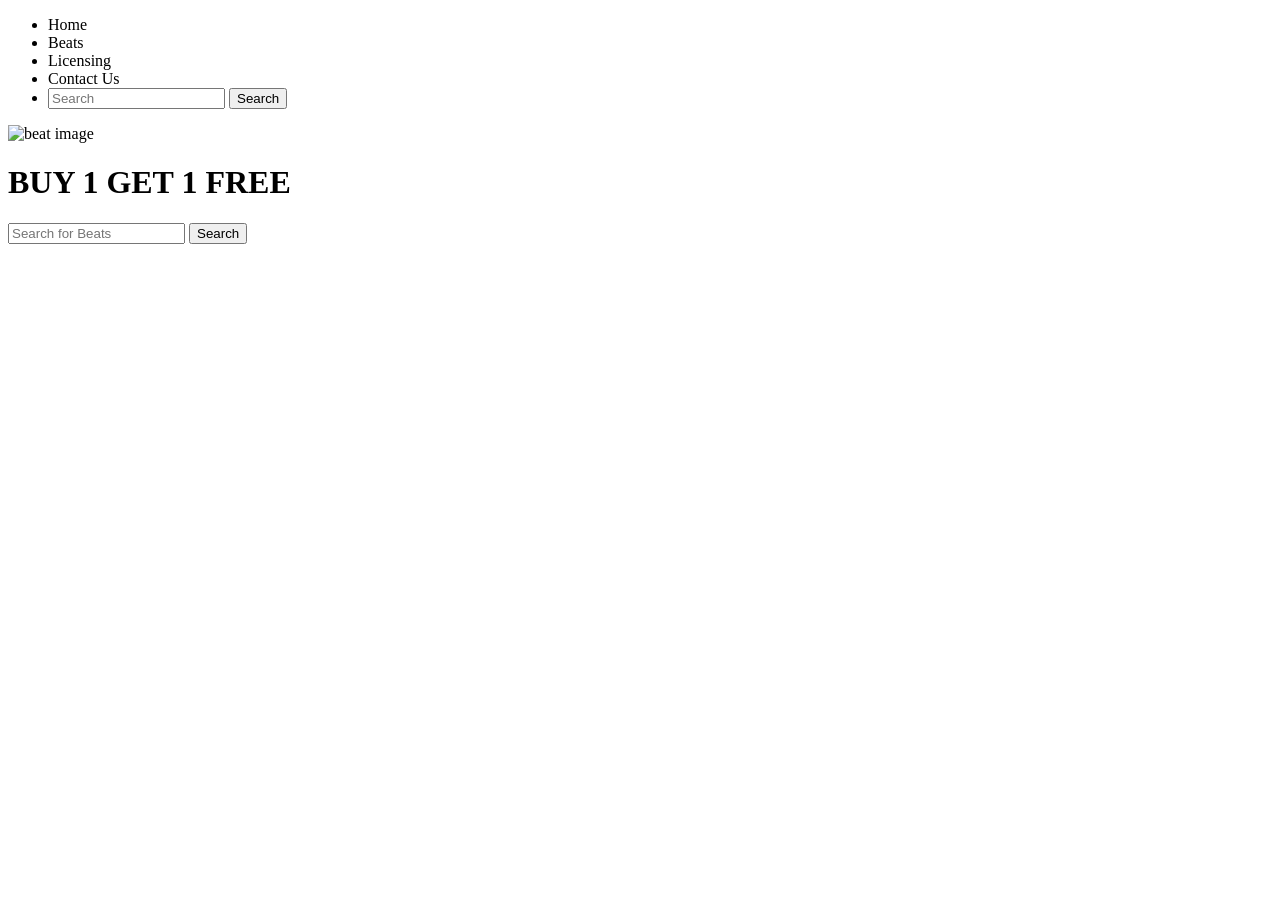
==== index.html @ 8c9325e4 "Rename html assignment/index.html to index.html" ====
<!DOCTYPE html>
<html>
   <head>
      <title> Home Page</title>
      <link href="https://cdn.jsdelivr.net/npm/bootstrap@5.3.8/dist/css/bootstrap.min.css">
      <link rel="stylesheet" href="style.css">
      
   </head>
   <body>
   <div class="header">
    <div class="nav">
   <ul>
      <li> Home </li>
      <li> Beats </li>
      <li> Licensing </li>
      <li> Contact Us </li>
      <div class="form">
      <li><nav class="navbar bg-body-tertiary">
  <div class="container-fluid">
    <form class="d-flex" role="search">
      <input class="form-control me-2" type="search" placeholder="Search" aria-label="Search"/>
      <button class="btn btn-outline-success" type="submit">Search</button>
    </form>
  </div>
</nav> </li>
      </div>
   </ul>
    </div>
     <div class="image">
        <img src="images/image3.jpg" class="img-fluid" alt="beat image" style="height: 363px; width: 1293px;">
    </div>
   </div>
   <div class="heading">
   <h1> BUY 1 GET 1 FREE</h1>
     <nav class="navbar bg-body-tertiary">
  <div class="container-fluid">
    <form class="d-flex" role="search">
      <input class="form-control me-2" type="search" placeholder="Search for Beats" aria-label="Search"/>
      <button class="btn btn-outline-success" type="submit">Search</button>
    </form>
  </div>
</nav>
   </div>
   </body>
</html>
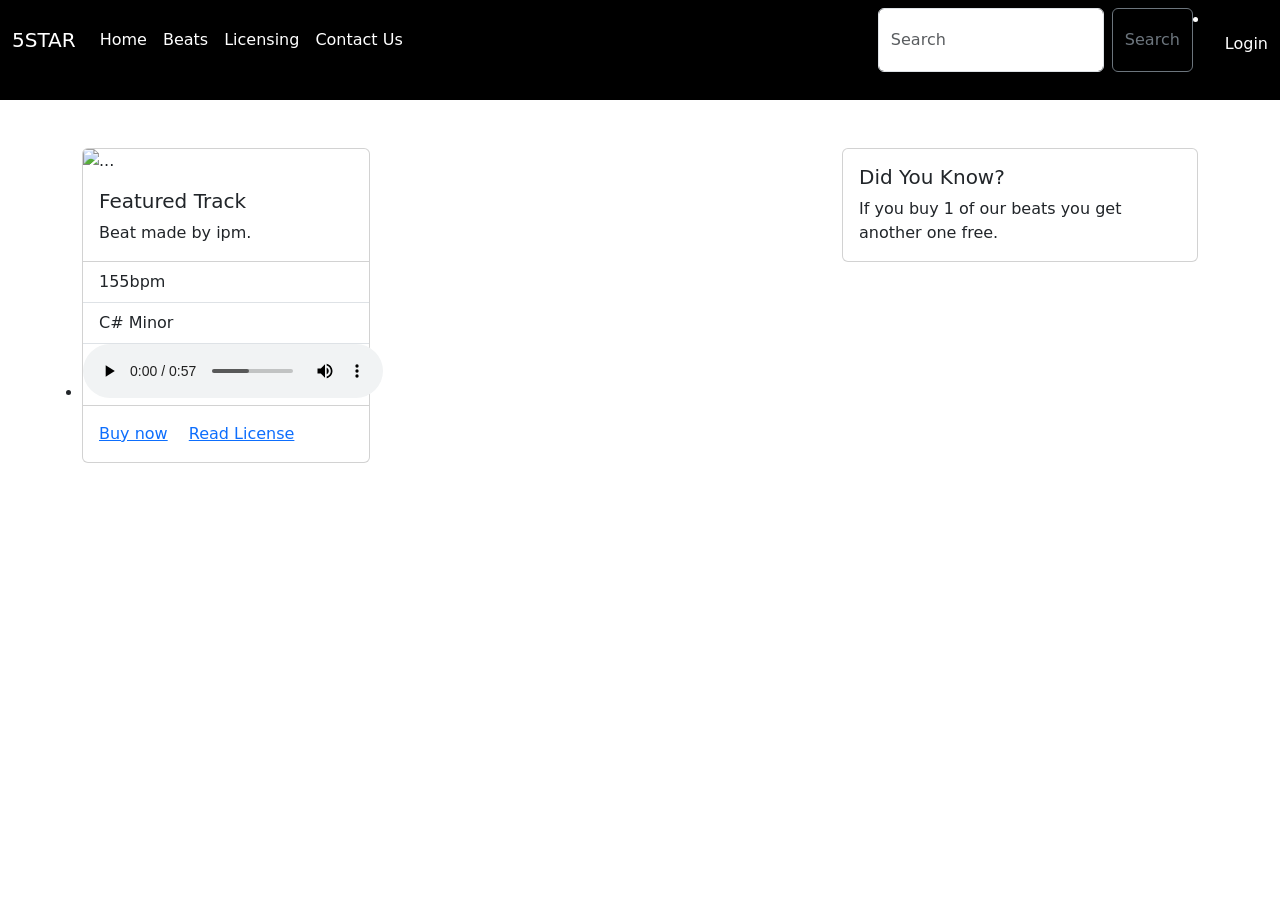
==== commit 7ff30b26: "Add files via upload" ====
--- a/index.html
+++ b/index.html
@@ -1,45 +1,98 @@
 <!DOCTYPE html>
 <html>
    <head>
+      <meta charset="UTF-8"> 
+      <meta name="viewport" content="width=device-width, initial-scale=1.0">
       <title> Home Page</title>
-      <link href="https://cdn.jsdelivr.net/npm/bootstrap@5.3.8/dist/css/bootstrap.min.css">
+      <link href="https://cdn.jsdelivr.net/npm/bootstrap@5.3.0/dist/css/bootstrap.min.css" rel="stylesheet"> 
       <link rel="stylesheet" href="style.css">
-      
+    
    </head>
-   <body>
-   <div class="header">
-    <div class="nav">
-   <ul>
-      <li> Home </li>
-      <li> Beats </li>
-      <li> Licensing </li>
-      <li> Contact Us </li>
-      <div class="form">
-      <li><nav class="navbar bg-body-tertiary">
+       <body>
+        
+    <div class="header"> 
+
+   <nav class="navbar navbar-expand-lg navbar-dark bg-black">
   <div class="container-fluid">
-    <form class="d-flex" role="search">
-      <input class="form-control me-2" type="search" placeholder="Search" aria-label="Search"/>
-      <button class="btn btn-outline-success" type="submit">Search</button>
-    </form>
-  </div>
-</nav> </li>
-      </div>
-   </ul>
+    <a class="navbar-brand" href="index.html">5STAR</a>
+    <button class="navbar-toggler" type="button" data-bs-toggle="collapse" data-bs-target="#navbarSupportedContent" aria-controls="navbarSupportedContent" aria-expanded="false" aria-label="Toggle navigation">
+      <span class="navbar-toggler-icon"></span>
+    </button>
+    <div class="collapse navbar-collapse" id="navbarSupportedContent">
+      <ul class="navbar-nav me-auto mb-2 mb-lg-0">
+        <li class="nav-item">
+          <a class="nav-link active" aria-current="page" href="index.html">Home</a>
+        </li>
+        <li class="nav-item">
+          <a class="nav-link active" aria-current="page" href="beats.html">Beats</a>
+        </li>
+        <li class="nav-item">
+          <a class="nav-link active" aria-current="page" href="licensing.html">Licensing</a>
+        </li>
+        <li class="nav-item">
+          <a class="nav-link active" aria-current="page" href="contactus.html">Contact Us</a>
+        </li>    
+          </ul>
+        </li>
+      </ul>
+      <form class="d-flex">
+        <input class="form-control me-2" type="search" placeholder="Search" aria-label="Search">
+        <button class="btn btn-outline-secondary" type="submit">Search</button>
+                <li class="nav-login">
+        <ul>  <a class="nav-link active" aria-current="page" href="login.html">Login</a>
+        </ul>
+        </li>  
+      </form>
     </div>
-     <div class="image">
-        <img src="images/image3.jpg" class="img-fluid" alt="beat image" style="height: 363px; width: 1293px;">
-    </div>
-   </div>
-   <div class="heading">
-   <h1> BUY 1 GET 1 FREE</h1>
-     <nav class="navbar bg-body-tertiary">
-  <div class="container-fluid">
-    <form class="d-flex" role="search">
-      <input class="form-control me-2" type="search" placeholder="Search for Beats" aria-label="Search"/>
-      <button class="btn btn-outline-success" type="submit">Search</button>
-    </form>
   </div>
 </nav>
-   </div>
-   </body>
-</html>
+</div>
+</header> 
+    <main class="container my-5"> 
+
+    <div class="row"> 
+
+        <div class="col-md-8"> 
+
+<div class="card" style="width: 18rem;">
+  <img src="images/image1.jpg" class="card-img-top" alt="...">
+  <div class="card-body">
+    <h5 class="card-title">Featured Track</h5>
+    <p class="card-text">Beat made by ipm.</p>
+  </div>
+  <ul class="list-group list-group-flush">
+    <li class="list-group-item">155bpm</li>
+    <li class="list-group-item">C# Minor</li>
+    <li> <audio src="bb8.mp3" controls> </audio> </li>
+  </ul>
+  <div class="card-body">
+    <a href="https://www.beatstars.com/beat/brotherkupa-x-jaykatana-type-beat-swagged-out-21856170" class="card-link">Buy now</a>
+    <a href="licensing.html" class="card-link">Read License</a>
+  </div>
+</div>
+
+        </div> 
+
+        <div class="col-md-4"> 
+
+            <div class="card"> 
+
+                <div class="card-body"> 
+
+                    <h5 class="card-title">Did You Know?</h5> 
+
+                    <p class="card-text">If you buy 1 of our beats you get another one free.</p> 
+
+                </div> 
+
+            </div> 
+
+        </div> 
+
+    
+
+</main> 
+    <script src="https://cdn.jsdelivr.net/npm/@popperjs/core@2.11.6/dist/umd/popper.min.js"></script> 
+    <script src="https://cdn.jsdelivr.net/npm/bootstrap@5.3.0/dist/js/bootstrap.min.js"></script> 
+    </body>
+</html>
--- a/style.css
+++ b/style.css
@@ -0,0 +1,31 @@
+
+.nav {
+    background-color: black; 
+    overflow: hidden;
+    }
+.nav ul {
+         list-style-type : none;
+        }
+
+.nav ul li {
+            float : left;
+            padding : 40px;
+            font-size : 35px;
+            font-weight : bold;
+            color: white;
+            
+           }
+.header {
+         height: 100px;
+         background-color: black;
+         margin-bottom: 2%;
+         color: white;
+        }
+.heading {
+          text-align: center;
+          color: black;
+          font-size: 30px;
+          font-family: Arial, Helvetica, sans-serif;
+          font-weight: bold;
+          }      
+           
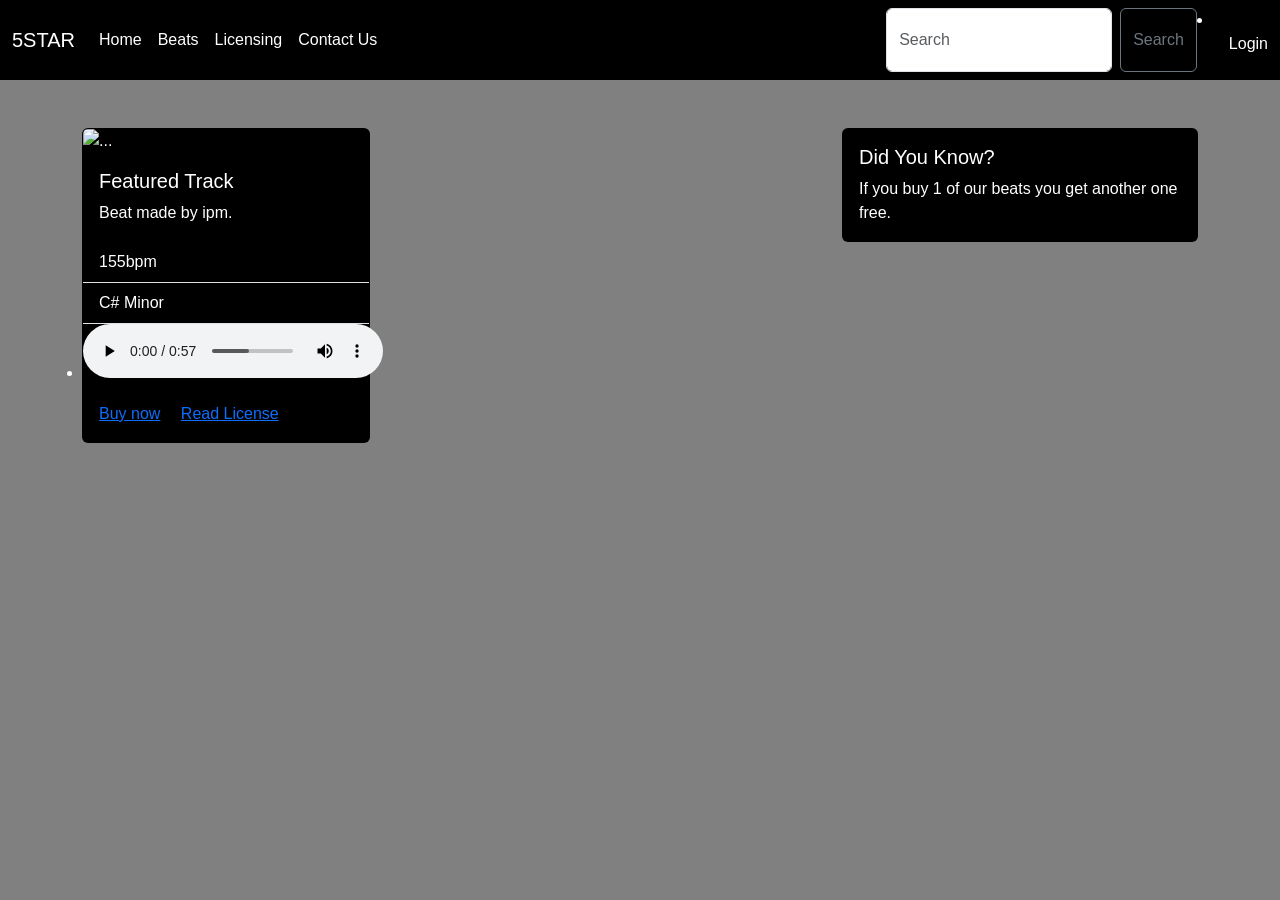
==== commit 91f4260a: "Add files via upload" ====
--- a/index.html
+++ b/index.html
@@ -10,89 +10,90 @@
    </head>
        <body>
         
-    <div class="header"> 
+         <div class="header"> 
 
-   <nav class="navbar navbar-expand-lg navbar-dark bg-black">
-  <div class="container-fluid">
-    <a class="navbar-brand" href="index.html">5STAR</a>
-    <button class="navbar-toggler" type="button" data-bs-toggle="collapse" data-bs-target="#navbarSupportedContent" aria-controls="navbarSupportedContent" aria-expanded="false" aria-label="Toggle navigation">
-      <span class="navbar-toggler-icon"></span>
-    </button>
-    <div class="collapse navbar-collapse" id="navbarSupportedContent">
-      <ul class="navbar-nav me-auto mb-2 mb-lg-0">
-        <li class="nav-item">
-          <a class="nav-link active" aria-current="page" href="index.html">Home</a>
-        </li>
-        <li class="nav-item">
-          <a class="nav-link active" aria-current="page" href="beats.html">Beats</a>
-        </li>
-        <li class="nav-item">
-          <a class="nav-link active" aria-current="page" href="licensing.html">Licensing</a>
-        </li>
-        <li class="nav-item">
-          <a class="nav-link active" aria-current="page" href="contactus.html">Contact Us</a>
-        </li>    
-          </ul>
-        </li>
-      </ul>
-      <form class="d-flex">
-        <input class="form-control me-2" type="search" placeholder="Search" aria-label="Search">
-        <button class="btn btn-outline-secondary" type="submit">Search</button>
-                <li class="nav-login">
-        <ul>  <a class="nav-link active" aria-current="page" href="login.html">Login</a>
-        </ul>
-        </li>  
-      </form>
-    </div>
-  </div>
-</nav>
-</div>
-</header> 
-    <main class="container my-5"> 
+            <nav class="navbar navbar-expand-lg navbar-dark bg-black">
+              <div class="container-fluid">
+                <a class="navbar-brand" href="index.html">5STAR</a>
+                <button class="navbar-toggler" type="button" data-bs-toggle="collapse" data-bs-target="#navbarSupportedContent" aria-controls="navbarSupportedContent" aria-expanded="false" aria-label="Toggle navigation">
+                <span class="navbar-toggler-icon"></span>
+                </button>
+                  <div class="collapse navbar-collapse" id="navbarSupportedContent">
+                    <ul class="navbar-nav me-auto mb-2 mb-lg-0">
+                      <li class="nav-item">
+                        <a class="nav-link active" aria-current="page" href="index.html">Home</a>
+                      </li>
+                      <li class="nav-item">
+                        <a class="nav-link active" aria-current="page" href="beats.html">Beats</a>
+                      </li>
+                      <li class="nav-item">
+                        <a class="nav-link active" aria-current="page" href="licensing.html">Licensing</a>
+                      </li>
+                      <li class="nav-item">
+                        <a class="nav-link active" aria-current="page" href="contactus.html">Contact Us</a>
+                      </li>    
+                        </ul>
+                      </li>
+                    </ul>
+                    <form class="d-flex">
+                      <input class="form-control me-2" type="search" placeholder="Search" aria-label="Search">
+                      <button class="btn btn-outline-secondary" type="submit">Search</button>
+                              <li class="nav-login">
+                      <ul>  <a class="nav-link active" aria-current="page" href="login.html">Login</a>
+                      </ul>
+                      </li>  
+                    </form>
+                  </div>
+              </div>
+          </nav>
+       </div>
+      
+          <main class="container my-5"> 
 
-    <div class="row"> 
+            <div class="row"> 
 
-        <div class="col-md-8"> 
+                <div class="col-md-8"> 
 
-<div class="card" style="width: 18rem;">
-  <img src="images/image1.jpg" class="card-img-top" alt="...">
-  <div class="card-body">
-    <h5 class="card-title">Featured Track</h5>
-    <p class="card-text">Beat made by ipm.</p>
-  </div>
-  <ul class="list-group list-group-flush">
-    <li class="list-group-item">155bpm</li>
-    <li class="list-group-item">C# Minor</li>
-    <li> <audio src="bb8.mp3" controls> </audio> </li>
-  </ul>
-  <div class="card-body">
-    <a href="https://www.beatstars.com/beat/brotherkupa-x-jaykatana-type-beat-swagged-out-21856170" class="card-link">Buy now</a>
-    <a href="licensing.html" class="card-link">Read License</a>
-  </div>
-</div>
-
-        </div> 
-
-        <div class="col-md-4"> 
-
-            <div class="card"> 
-
-                <div class="card-body"> 
-
-                    <h5 class="card-title">Did You Know?</h5> 
-
-                    <p class="card-text">If you buy 1 of our beats you get another one free.</p> 
+                  <div class="card" style="width: 18rem;">
+                    <img src="images/image1.jpg" class="card-img-top" alt="...">
+                    <div class="card-body">
+                      <h5 class="card-title">Featured Track</h5>
+                      <p class="card-text">Beat made by ipm.</p>
+                    </div>
+                    <ul class="list-group list-group-flush">
+                      <li class="list-group-item">155bpm</li>
+                      <li class="list-group-item">C# Minor</li>
+                      <li> <audio src="bb8.mp3" controls> </audio> </li>
+                    </ul>
+                    <div class="card-body">
+                      <a href="https://www.beatstars.com/beat/brotherkupa-x-jaykatana-type-beat-swagged-out-21856170" class="card-link">Buy now</a>
+                      <a href="licensing.html" class="card-link">Read License</a>
+                    </div>
+                  </div>
 
                 </div> 
 
-            </div> 
+                <div class="col-md-4"> 
 
-        </div> 
+                    <div class="card"> 
 
-    
+                        <div class="card-body"> 
 
-</main> 
-    <script src="https://cdn.jsdelivr.net/npm/@popperjs/core@2.11.6/dist/umd/popper.min.js"></script> 
-    <script src="https://cdn.jsdelivr.net/npm/bootstrap@5.3.0/dist/js/bootstrap.min.js"></script> 
+                            <h5 class="card-title">Did You Know?</h5> 
+
+                            <p class="card-text">If you buy 1 of our beats you get another one free.</p> 
+
+                        </div> 
+
+                    </div> 
+
+                </div> 
+
+            
+
+      </main> 
+      <script src="https://cdn.jsdelivr.net/npm/@popperjs/core@2.11.6/dist/umd/popper.min.js"></script> 
+      <script src="https://cdn.jsdelivr.net/npm/bootstrap@5.3.0/dist/js/bootstrap.min.js"></script> 
+      <script src="script.js"></script> 
     </body>
 </html>
--- a/style.css
+++ b/style.css
@@ -2,6 +2,8 @@
 .nav {
     background-color: black; 
     overflow: hidden;
+    position: relative;
+    z-index: 1000;
     }
 .nav ul {
          list-style-type : none;
@@ -12,15 +14,13 @@
             padding : 40px;
             font-size : 35px;
             font-weight : bold;
-            color: white;
-            
+            color: white;           
            }
-.header {
-         height: 100px;
-         background-color: black;
-         margin-bottom: 2%;
-         color: white;
-        }
+
+.nav-login {
+                  color:white;
+                 }   
+
 .heading {
           text-align: center;
           color: black;
@@ -28,4 +28,18 @@
           font-family: Arial, Helvetica, sans-serif;
           font-weight: bold;
           }      
-           
+body { 
+
+    font-family: Arial, sans-serif;
+    background-color: gray;
+    color: black;
+    }
+.card {
+            background-color: black;
+            color: white;
+           }
+.list-group-item {
+                  background-color: black;
+                  color: white;
+                 }
+
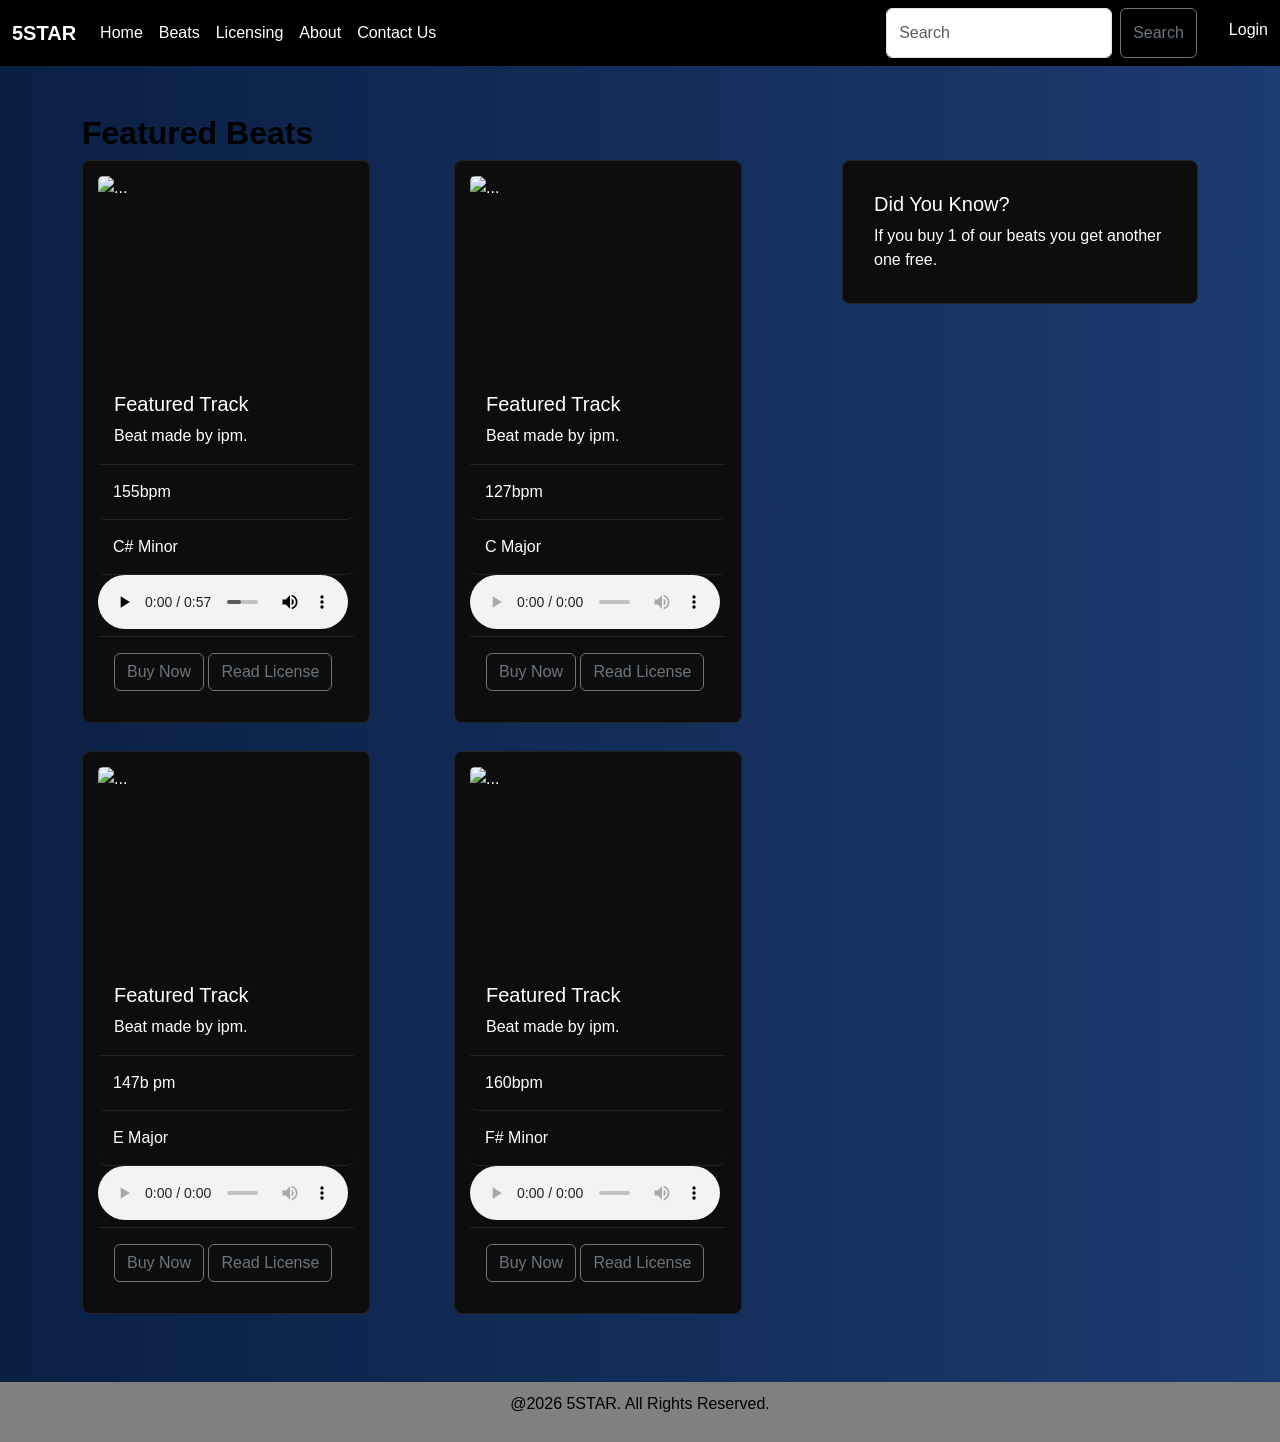
==== commit 2c0bbc61: "Add files via upload" ====
--- a/index.html
+++ b/index.html
@@ -30,6 +30,9 @@
                         <a class="nav-link active" aria-current="page" href="licensing.html">Licensing</a>
                       </li>
                       <li class="nav-item">
+                        <a class="nav-link active" aria-current="page" href="about.html">About</a>
+                      </li>
+                      <li class="nav-item">
                         <a class="nav-link active" aria-current="page" href="contactus.html">Contact Us</a>
                       </li>    
                         </ul>
@@ -49,31 +52,101 @@
        </div>
       
           <main class="container my-5"> 
+            <h2>Featured Beats</h2>
+            <div class="card-container">
+                <div class="row"> 
+                    <div class="col-md-8">
+                    <div class="row g-2">
 
-            <div class="row"> 
+                    <div class="col-md-6"> 
 
-                <div class="col-md-8"> 
+                      <div class="card" style="width: 18rem;">
+                        <img src="images/image3.jpg" class="card-img-top" alt="...">
+                        <div class="card-body">
+                          <h5 class="card-title">Featured Track</h5>
+                          <p class="card-text">Beat made by ipm.</p>
+                        </div>
+                        <ul class="list-group list-group-flush">
+                          <li class="list-group-item">155bpm</li>
+                          <li class="list-group-item">C# Minor</li>
+                          <li> <audio src="bb8.mp3" controls> </audio> </li>
+                        </ul>
+                        <div class="card-body">
+                        <a class="btn btn-outline-secondary" href="beats.html" role="button">Buy Now</a>
+                        <a class="btn btn-outline-secondary" href="licensing.html" role="button">Read License</a>
+                        </div>
+                      </div>
+                    </div> 
+                
+                
+                    
+                    <div class="col-md-6"> 
 
-                  <div class="card" style="width: 18rem;">
-                    <img src="images/image1.jpg" class="card-img-top" alt="...">
-                    <div class="card-body">
-                      <h5 class="card-title">Featured Track</h5>
-                      <p class="card-text">Beat made by ipm.</p>
-                    </div>
-                    <ul class="list-group list-group-flush">
-                      <li class="list-group-item">155bpm</li>
-                      <li class="list-group-item">C# Minor</li>
-                      <li> <audio src="bb8.mp3" controls> </audio> </li>
-                    </ul>
-                    <div class="card-body">
-                      <a href="https://www.beatstars.com/beat/brotherkupa-x-jaykatana-type-beat-swagged-out-21856170" class="card-link">Buy now</a>
-                      <a href="licensing.html" class="card-link">Read License</a>
-                    </div>
-                  </div>
+                      <div class="card" style="width: 18rem;">
+                        <img src="images/image1.jpg" class="card-img-top" alt="...">
+                        <div class="card-body">
+                          <h5 class="card-title">Featured Track</h5>
+                          <p class="card-text">Beat made by ipm.</p>
+                        </div>
+                        <ul class="list-group list-group-flush">
+                          <li class="list-group-item">127bpm</li>
+                          <li class="list-group-item">C Major</li>
+                          <li> <audio src="jaiva127bpm.mp3" controls> </audio> </li>
+                        </ul>
+                        <div class="card-body">
+                        <a class="btn btn-outline-secondary" href="beats.html" role="button">Buy Now</a>
+                        <a class="btn btn-outline-secondary" href="licensing.html" role="button">Read License</a>
+                        </div>
+                      </div>
+                      </div>  
+                    
 
-                </div> 
+                    
+                    <div class="col-md-6"> 
 
-                <div class="col-md-4"> 
+                      <div class="card" style="width: 18rem;">
+                        <img src="images/image2.jpg" class="card-img-top" alt="...">
+                        <div class="card-body">
+                          <h5 class="card-title">Featured Track</h5>
+                          <p class="card-text">Beat made by ipm.</p>
+                        </div>
+                        <ul class="list-group list-group-flush">
+                          <li class="list-group-item">147b  pm</li>
+                          <li class="list-group-item">E Major</li>
+                          <li> <audio src="jaiva127bpm.mp3" controls> </audio> </li>
+                        </ul>
+                        <div class="card-body">
+                        <a class="btn btn-outline-secondary" href="beats.html" role="button">Buy Now</a>
+                        <a class="btn btn-outline-secondary" href="licensing.html" role="button">Read License</a>
+                        </div>
+                      </div>
+                      </div>                     
+                    
+                  
+                    <div class="col-md-6"> 
+
+                      <div class="card" style="width: 18rem;">
+                        <img src="images/image4.jpg" class="card-img-top" alt="...">
+                        <div class="card-body">
+                          <h5 class="card-title">Featured Track</h5>
+                          <p class="card-text">Beat made by ipm.</p>
+                        </div>
+                        <ul class="list-group list-group-flush">
+                          <li class="list-group-item">160bpm</li>
+                          <li class="list-group-item">F# Minor</li>
+                          <li> <audio src="jaiva127bpm.mp3" controls> </audio> </li>
+                        </ul>
+                        <div class="card-body">
+                        <a class="btn btn-outline-secondary" href="beats.html" role="button">Buy Now</a>
+                        <a class="btn btn-outline-secondary" href="licensing.html" role="button">Read License</a>
+                        </div>
+                      </div>
+                      </div>   
+                      </div>
+                      </div>                  
+                                    
+
+                <div class="col-md-4 ms-auto">
 
                     <div class="card"> 
 
@@ -86,8 +159,10 @@
                         </div> 
 
                     </div> 
+                 </div>
+                </div> 
+      
 
-                </div> 
 
             
 
@@ -96,4 +171,7 @@
       <script src="https://cdn.jsdelivr.net/npm/bootstrap@5.3.0/dist/js/bootstrap.min.js"></script> 
       <script src="script.js"></script> 
     </body>
+          <div class="footer">
+        <p>@2026 5STAR. All Rights Reserved.</p>
+      </div>
 </html>
--- a/style.css
+++ b/style.css
@@ -1,45 +1,100 @@
-
-.nav {
-    background-color: black; 
-    overflow: hidden;
-    position: relative;
-    z-index: 1000;
-    }
-.nav ul {
-         list-style-type : none;
-        }
-
-.nav ul li {
-            float : left;
-            padding : 40px;
-            font-size : 35px;
-            font-weight : bold;
-            color: white;           
-           }
-
 .nav-login {
                   color:white;
+                  list-style: none;
+                  margin-top: 10px;
                  }   
+ul {
+    list-style: none;
+    }
+.navbar-brand {
+                font-weight: bold;               
+}
 
-.heading {
-          text-align: center;
-          color: black;
-          font-size: 30px;
-          font-family: Arial, Helvetica, sans-serif;
-          font-weight: bold;
-          }      
+
+.header :hover {
+                    color: aqua;
+}
+
+nav :hover {
+            color: aqua;
+
+}
+
+  
 body { 
 
     font-family: Arial, sans-serif;
-    background-color: gray;
     color: black;
+    background: linear-gradient(to right, #0a1f44, #1c3b70);
+    display: flex;
+    flex-direction: column;
+    min-height: 100vh; /* Set height to full viewport height */
+    margin: 0;
     }
-.card {
-            background-color: black;
+h2 {
+     font-weight: bold;
+    }
+
+main {
+      flex: 1; /* This pushes the footer down by filling all available space */
+}
+
+.card {       
             color: white;
+            background: #0d0d0d;
+            border: 1px solid #222;
+            border-radius: 8px;
+            padding: 15px;
+            width: 100%;
+            margin-bottom: 20px;
            }
+
+.card-img-top {
+                height: 200px;       /* force same height */
+                object-fit: cover;   /* crops card nicely instead of stretching */
+              }
+
+.card-body:hover {
+            transform: scale(1.03);
+            transition: 0.3s;
+}
 .list-group-item {
-                  background-color: black;
                   color: white;
+                  background: #0d0d0d;
+                  border: 1px solid #222;
+                  border-radius: 8px;
+                  padding: 15px;
                  }
+                
+.list-group-item:hover {
+                        transform: scale(1.03);
+                        transition: 0.3s;
+}
 
+audio {
+       width: 250px;
+      }
+
+.card-container{
+                display: flex;
+                gap: 20px; /* space between cards */
+                flex-wrap: wrap;
+                
+}
+
+.form-floating {
+                margin-bottom: 20px;
+                }
+
+
+.submit-button{
+               margin-top: 20px;
+              }
+
+.footer {
+         background-color: gray;
+         color: black;
+         text-align: center;
+         padding: 10px;
+        
+}
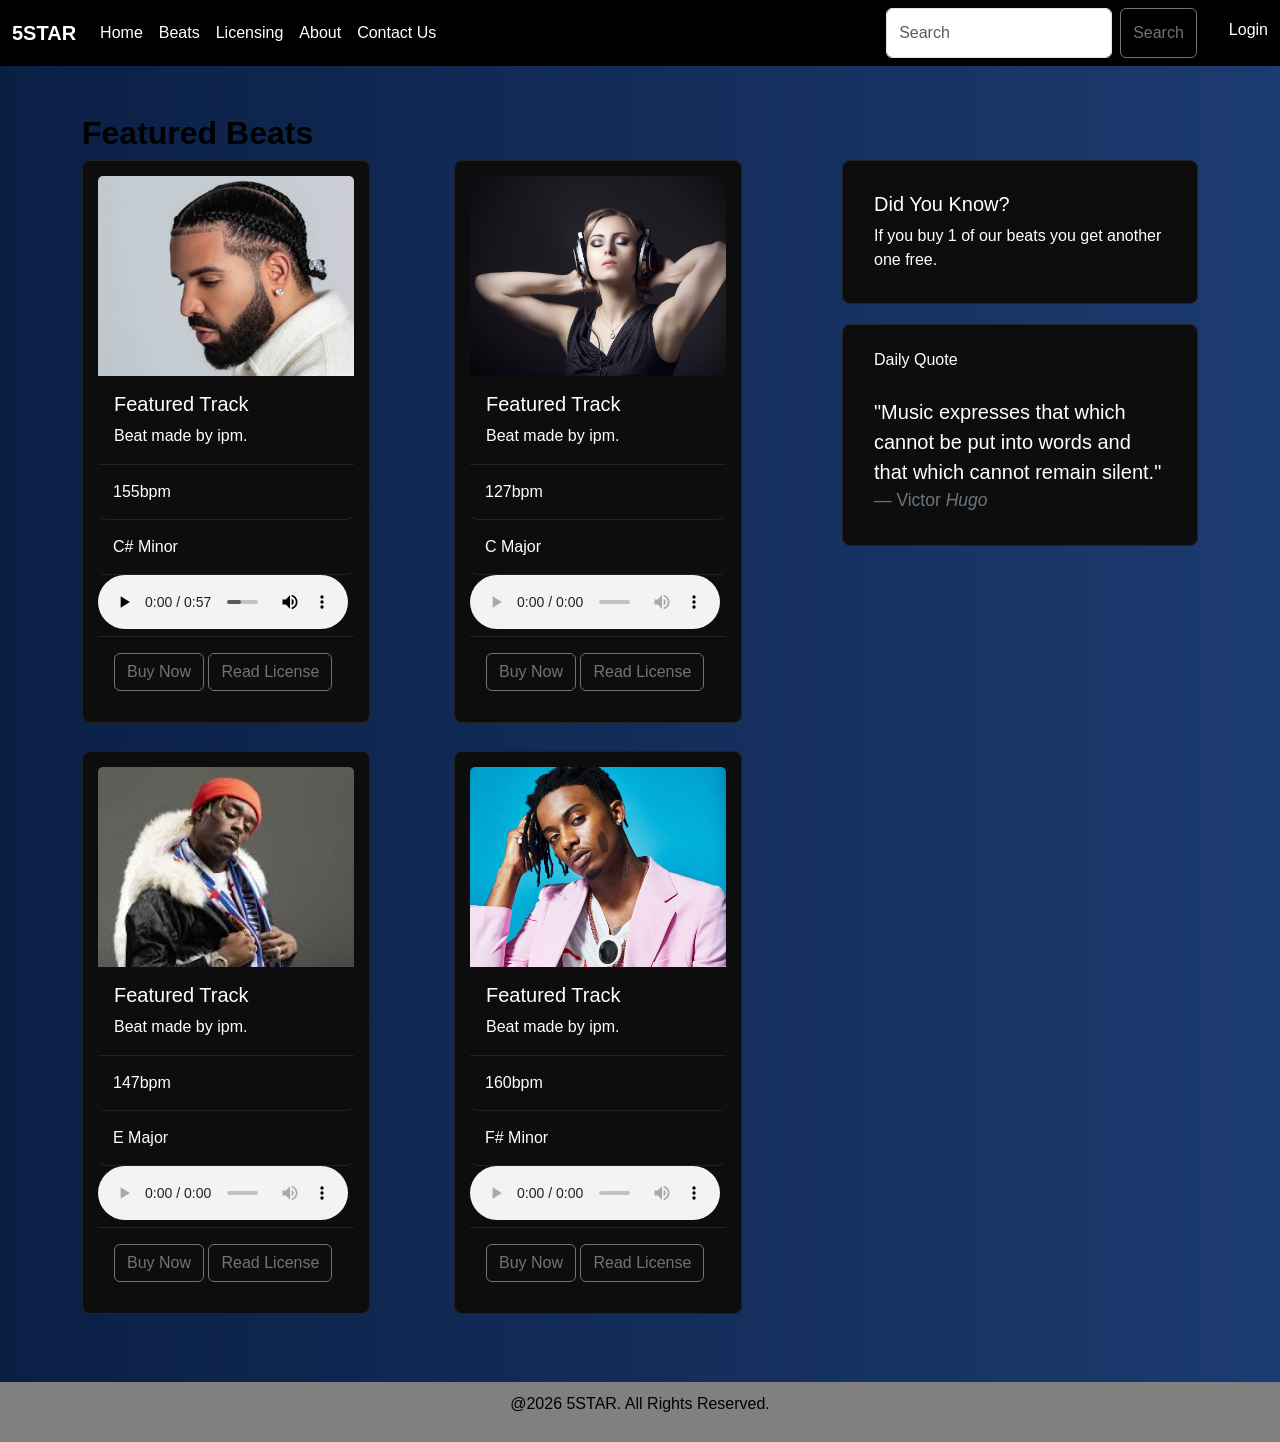
==== commit 05bcf65f: "Add files via upload" ====
--- a/index.html
+++ b/index.html
@@ -111,7 +111,7 @@
                           <p class="card-text">Beat made by ipm.</p>
                         </div>
                         <ul class="list-group list-group-flush">
-                          <li class="list-group-item">147b  pm</li>
+                          <li class="list-group-item">147bpm</li>
                           <li class="list-group-item">E Major</li>
                           <li> <audio src="jaiva127bpm.mp3" controls> </audio> </li>
                         </ul>
@@ -159,6 +159,17 @@
                         </div> 
 
                     </div> 
+                    <div class="card">
+                      <div class="card-header">
+                        Daily Quote
+                      </div>
+                      <div class="card-body">
+                        <blockquote class="blockquote mb-0">
+                          <p>"Music expresses that which cannot be put into words and that which cannot remain silent." </p>
+                          <footer class="blockquote-footer">Victor  <cite title="Source Title">Hugo</cite></footer>
+                        </blockquote>
+                      </div>
+                    </div>
                  </div>
                 </div> 
       
--- a/style.css
+++ b/style.css
@@ -12,7 +12,7 @@
 
 
 .header :hover {
-                    color: aqua;
+                    color: gray;
 }
 
 nav :hover {
@@ -97,4 +97,23 @@
          text-align: center;
          padding: 10px;
         
-}+        }
+
+.beats li {
+        list-style: none;
+}
+
+.beats h2 {
+
+            font-weight: bold;
+            color: black;
+            font-family:system-ui, -apple-system, BlinkMacSystemFont, 'Segoe UI', Roboto, Oxygen, Ubuntu, Cantarell, 'Open Sans', 'Helvetica Neue', sans-serif;
+        }
+.beats audio {
+                width: 300px;
+}
+
+.card-body h4 {
+                font-weight: bold;
+            }
+        
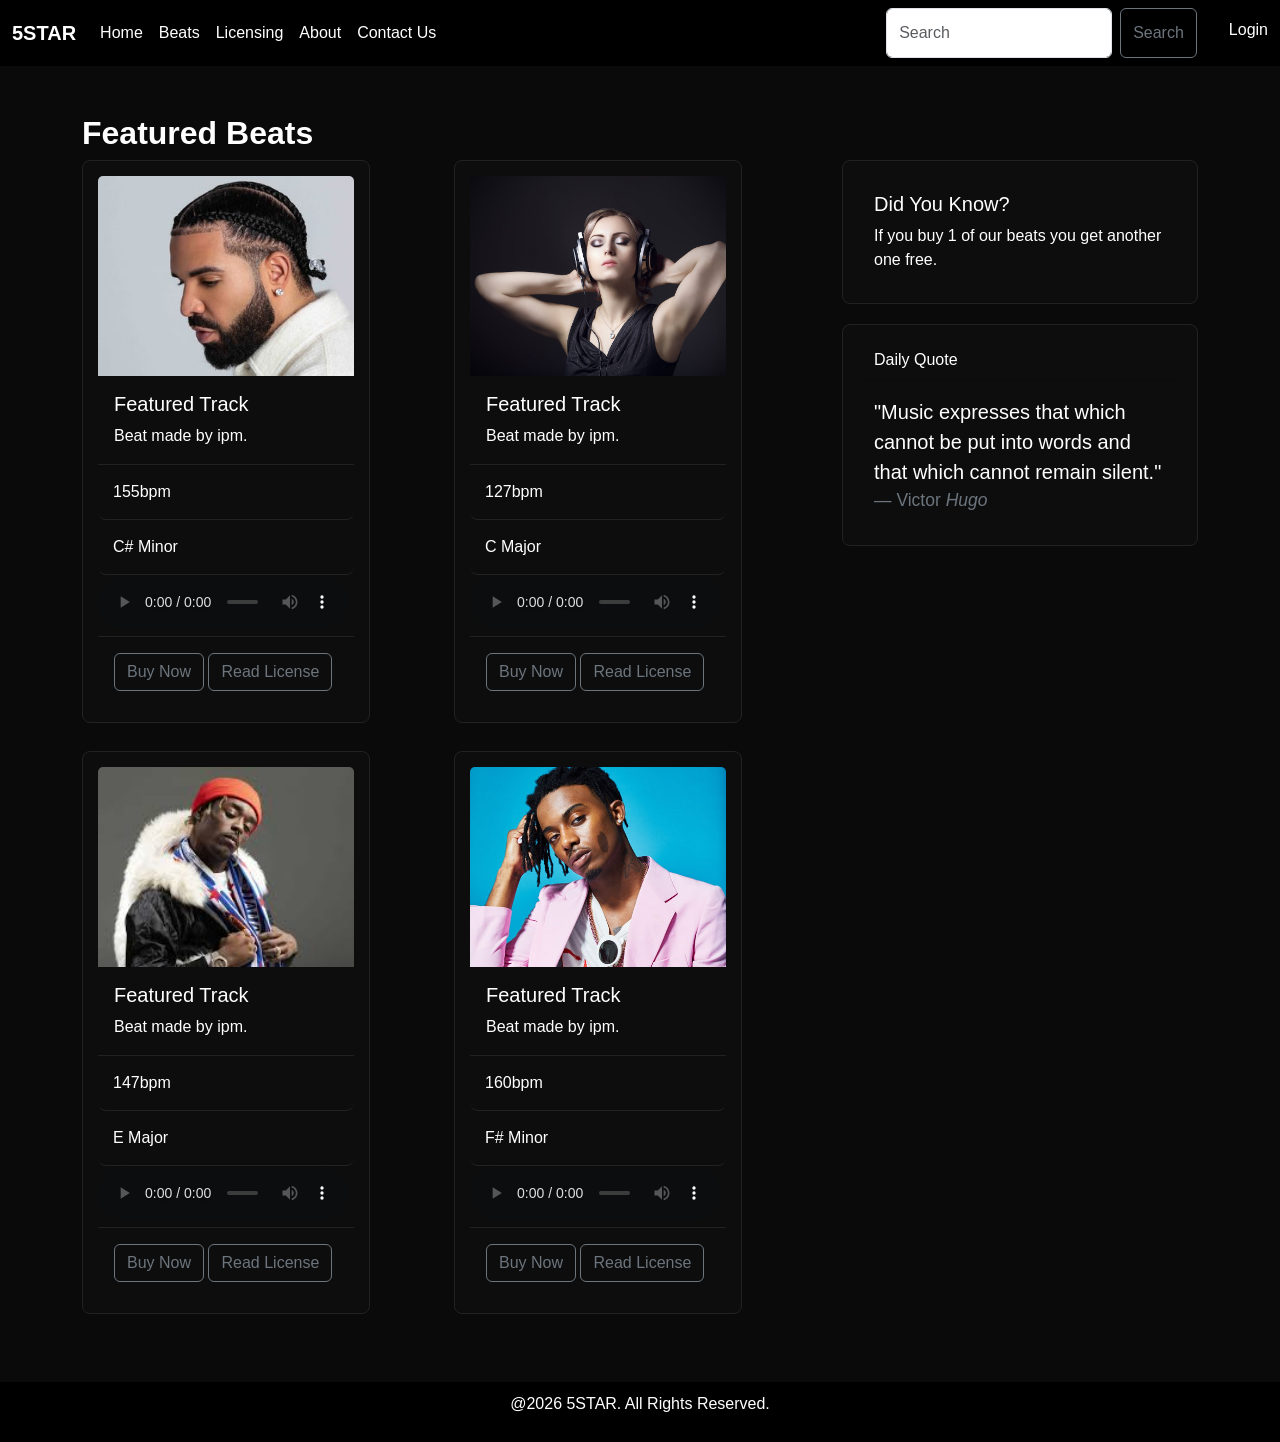
==== commit b400d13d: "Add files via upload" ====
--- a/index.html
+++ b/index.html
@@ -69,10 +69,10 @@
                         <ul class="list-group list-group-flush">
                           <li class="list-group-item">155bpm</li>
                           <li class="list-group-item">C# Minor</li>
-                          <li> <audio src="bb8.mp3" controls> </audio> </li>
+                          <li> <audio src="audio/bb8.mp3" controls> </audio> </li>
                         </ul>
                         <div class="card-body">
-                        <a class="btn btn-outline-secondary" href="beats.html" role="button">Buy Now</a>
+                        <a class="btn btn-outline-secondary" href="checkout.html" role="button">Buy Now</a>
                         <a class="btn btn-outline-secondary" href="licensing.html" role="button">Read License</a>
                         </div>
                       </div>
@@ -91,10 +91,10 @@
                         <ul class="list-group list-group-flush">
                           <li class="list-group-item">127bpm</li>
                           <li class="list-group-item">C Major</li>
-                          <li> <audio src="jaiva127bpm.mp3" controls> </audio> </li>
+                          <li> <audio src="audio/jaiva127bpm.mp3" controls> </audio> </li>
                         </ul>
                         <div class="card-body">
-                        <a class="btn btn-outline-secondary" href="beats.html" role="button">Buy Now</a>
+                        <a class="btn btn-outline-secondary" href="checkout.html" role="button">Buy Now</a>
                         <a class="btn btn-outline-secondary" href="licensing.html" role="button">Read License</a>
                         </div>
                       </div>
@@ -113,10 +113,10 @@
                         <ul class="list-group list-group-flush">
                           <li class="list-group-item">147bpm</li>
                           <li class="list-group-item">E Major</li>
-                          <li> <audio src="jaiva127bpm.mp3" controls> </audio> </li>
+                          <li> <audio src="audio/bb8.mp3" controls> </audio> </li>
                         </ul>
                         <div class="card-body">
-                        <a class="btn btn-outline-secondary" href="beats.html" role="button">Buy Now</a>
+                        <a class="btn btn-outline-secondary" href="checkout.html" role="button">Buy Now</a>
                         <a class="btn btn-outline-secondary" href="licensing.html" role="button">Read License</a>
                         </div>
                       </div>
@@ -134,10 +134,10 @@
                         <ul class="list-group list-group-flush">
                           <li class="list-group-item">160bpm</li>
                           <li class="list-group-item">F# Minor</li>
-                          <li> <audio src="jaiva127bpm.mp3" controls> </audio> </li>
+                          <li> <audio src="audio/jaiva127bpm.mp3" controls> </audio> </li>
                         </ul>
                         <div class="card-body">
-                        <a class="btn btn-outline-secondary" href="beats.html" role="button">Buy Now</a>
+                        <a class="btn btn-outline-secondary" href="checkout.html" role="button">Buy Now</a>
                         <a class="btn btn-outline-secondary" href="licensing.html" role="button">Read License</a>
                         </div>
                       </div>
--- a/style.css
+++ b/style.css
@@ -6,6 +6,7 @@
 ul {
     list-style: none;
     }
+
 .navbar-brand {
                 font-weight: bold;               
 }
@@ -15,17 +16,13 @@
                     color: gray;
 }
 
-nav :hover {
-            color: aqua;
-
-}
 
   
 body { 
 
     font-family: Arial, sans-serif;
-    color: black;
-    background: linear-gradient(to right, #0a1f44, #1c3b70);
+    color: white;
+    background:  #0a0a0a;
     display: flex;
     flex-direction: column;
     min-height: 100vh; /* Set height to full viewport height */
@@ -34,6 +31,11 @@
 h2 {
      font-weight: bold;
     }
+
+form {
+        color: black;
+}
+
 
 main {
       flex: 1; /* This pushes the footer down by filling all available space */
@@ -47,12 +49,14 @@
             padding: 15px;
             width: 100%;
             margin-bottom: 20px;
+            
            }
 
 .card-img-top {
                 height: 200px;       /* force same height */
                 object-fit: cover;   /* crops card nicely instead of stretching */
               }
+
 
 .card-body:hover {
             transform: scale(1.03);
@@ -73,6 +77,8 @@
 
 audio {
        width: 250px;
+        filter: invert(1) hue-rotate(180deg); /* changes color of audio files */
+  
       }
 
 .card-container{
@@ -92,8 +98,8 @@
               }
 
 .footer {
-         background-color: gray;
-         color: black;
+         background-color: black;
+         color: white;
          text-align: center;
          padding: 10px;
         
@@ -116,4 +122,10 @@
 .card-body h4 {
                 font-weight: bold;
             }
-        +
+.table img {
+            width:50px;
+            height:50px;
+            object-fit: cover       ;
+}
+
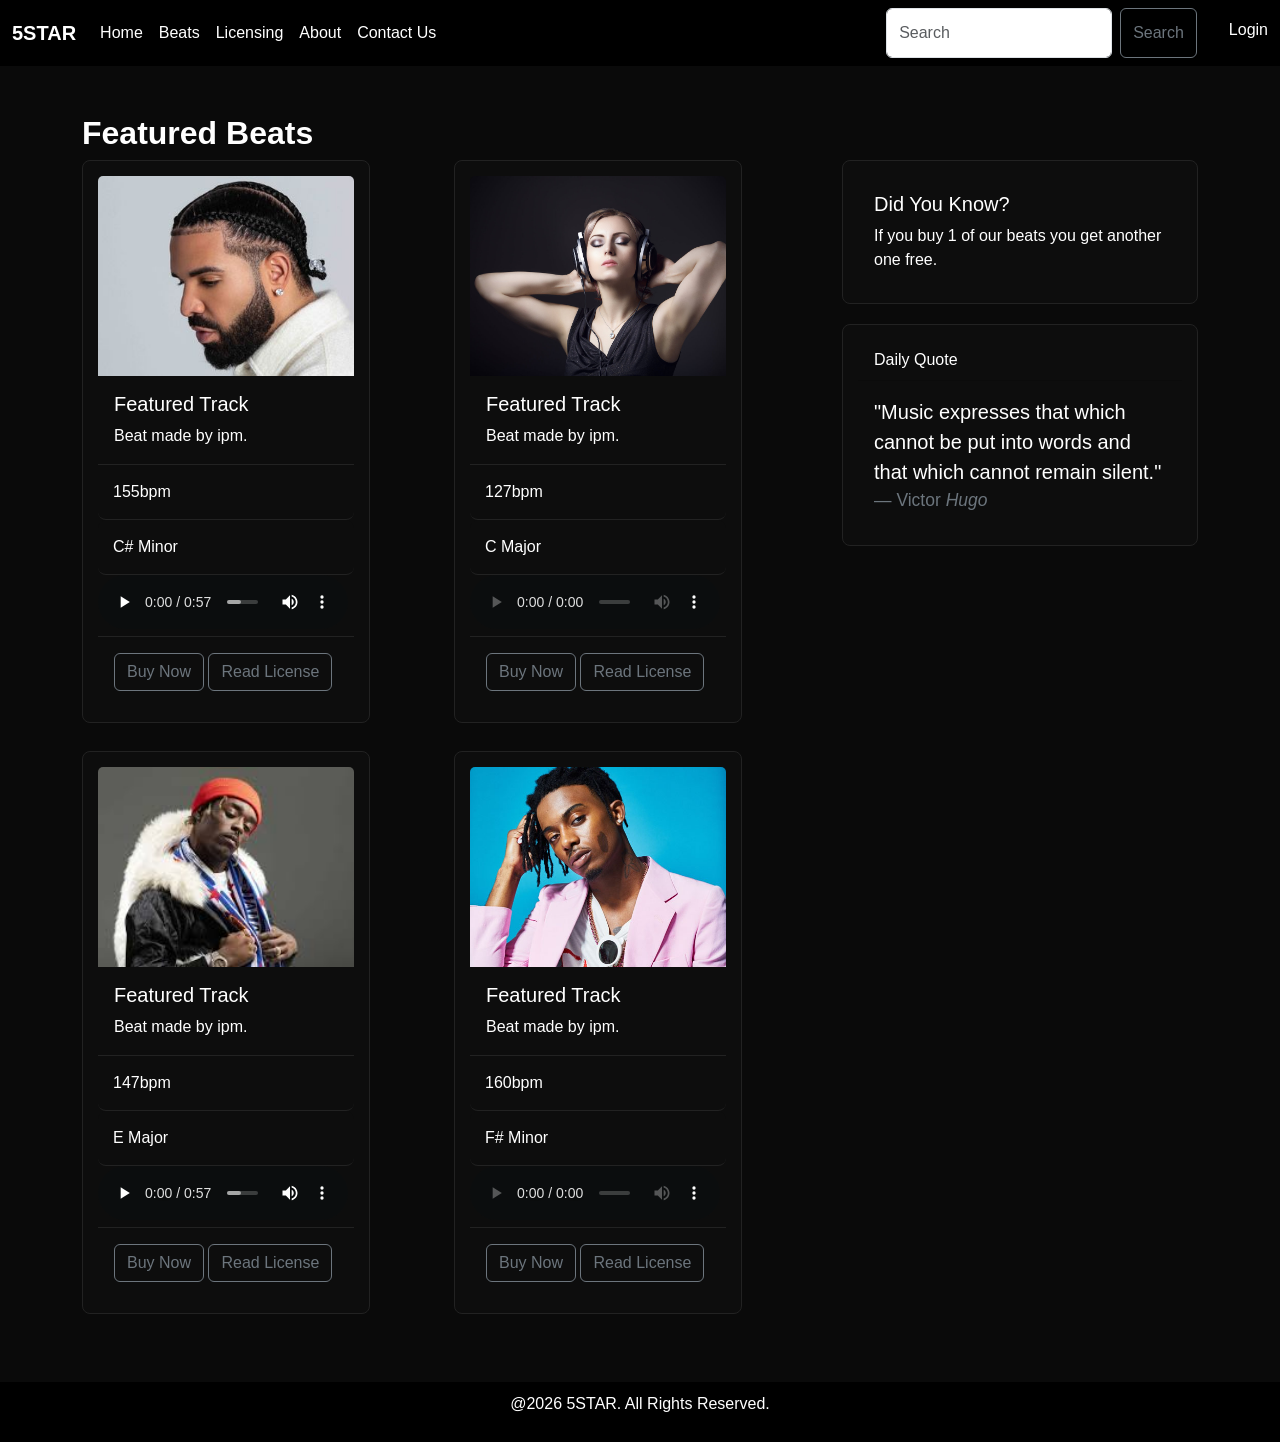
==== commit c8e4c793: "Add files via upload" ====
--- a/index.html
+++ b/index.html
@@ -42,7 +42,7 @@
                       <input class="form-control me-2" type="search" placeholder="Search" aria-label="Search">
                       <button class="btn btn-outline-secondary" type="submit">Search</button>
                               <li class="nav-login">
-                      <ul>  <a class="nav-link active" aria-current="page" href="login.html">Login</a>
+                      <ul>  <a class="nav-link active" aria-current="page" href="login.html" id="loginBtn">Login</a>
                       </ul>
                       </li>  
                     </form>
--- a/style.css
+++ b/style.css
@@ -129,3 +129,34 @@
             object-fit: cover       ;
 }
 
+.checkout {
+            color: white;
+}
+
+.checkout .form-label {
+  color: white ;
+}
+
+.popup {
+  position: fixed;
+  top: 0;
+  left: 0;
+  width: 100%;
+  height: 100%;
+  background: rgba(0,0,0,0.8);
+  display: none;
+  justify-content: center;
+  align-items: center;
+}
+
+.popup-content {
+  background: #111;
+  color: white;
+  padding: 30px;
+  border-radius: 12px;
+  text-align: center;
+}
+
+.form-label {
+  color: white ;
+}
